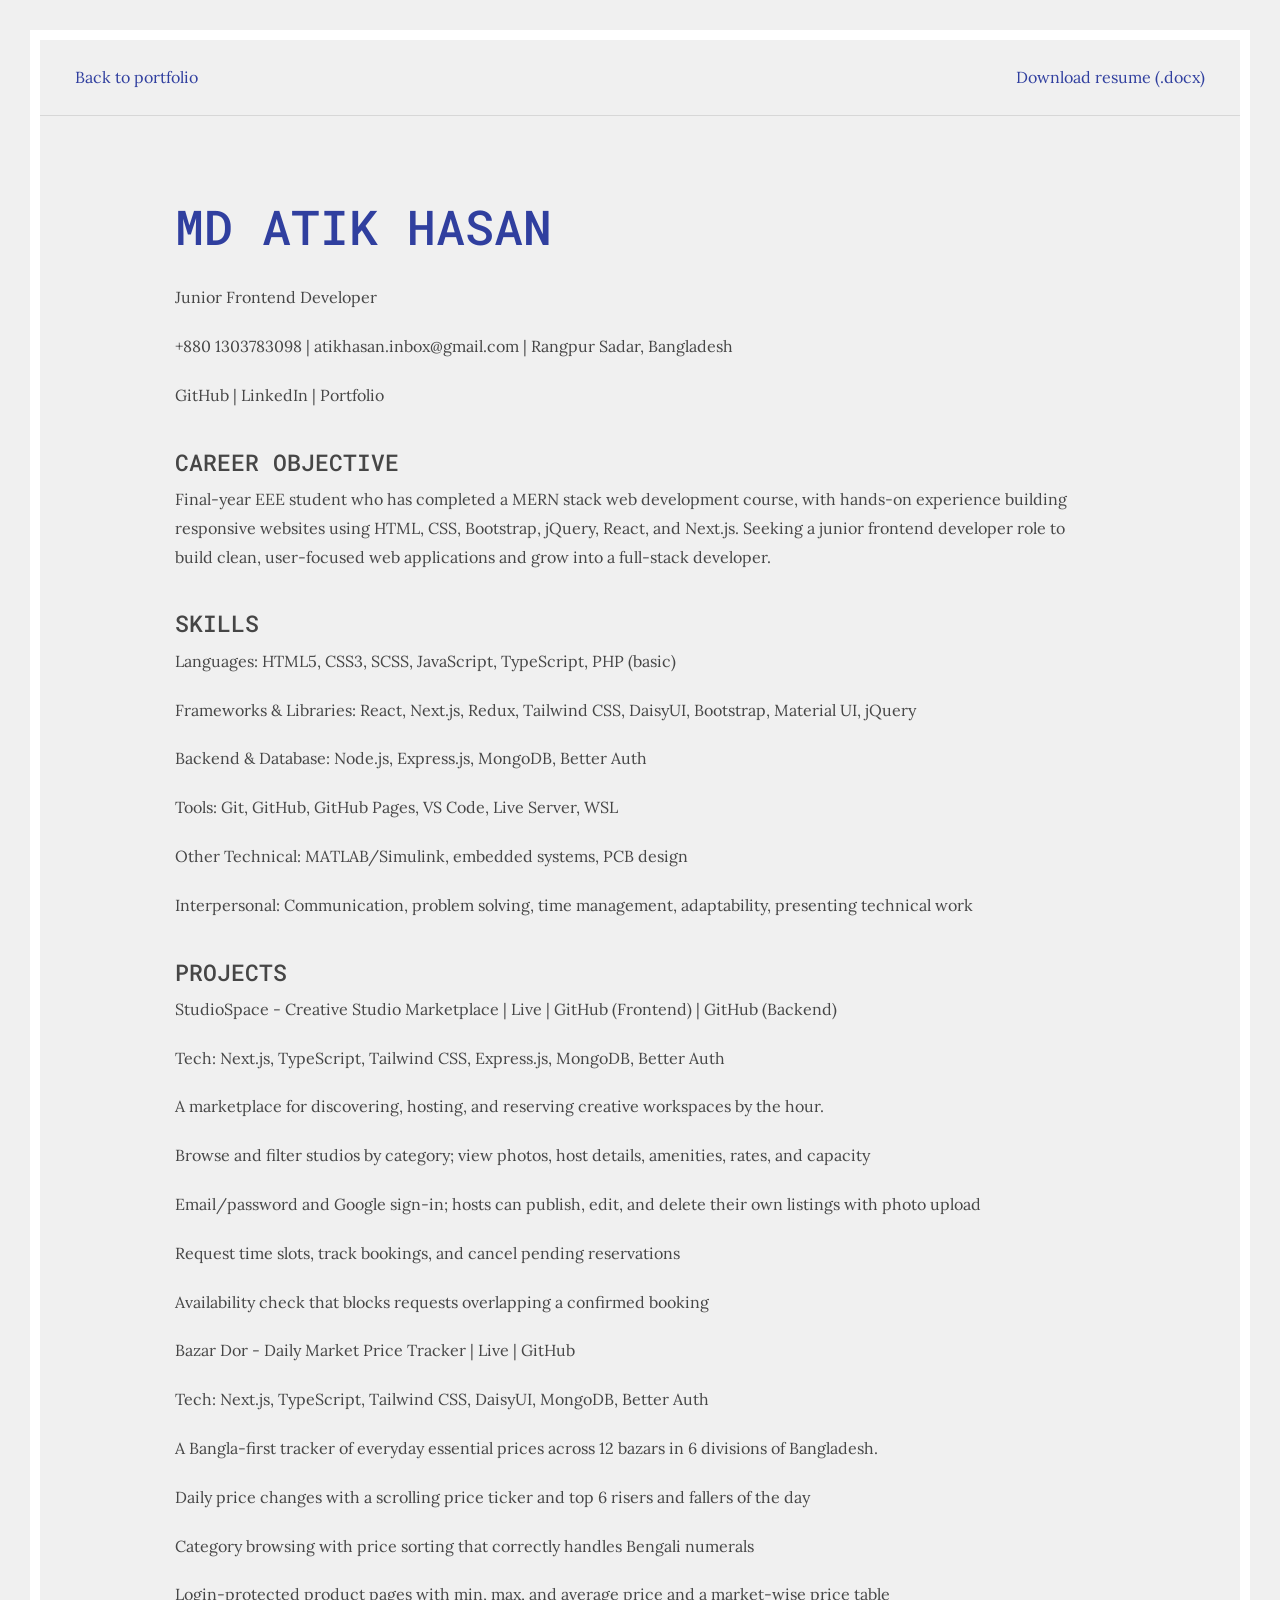
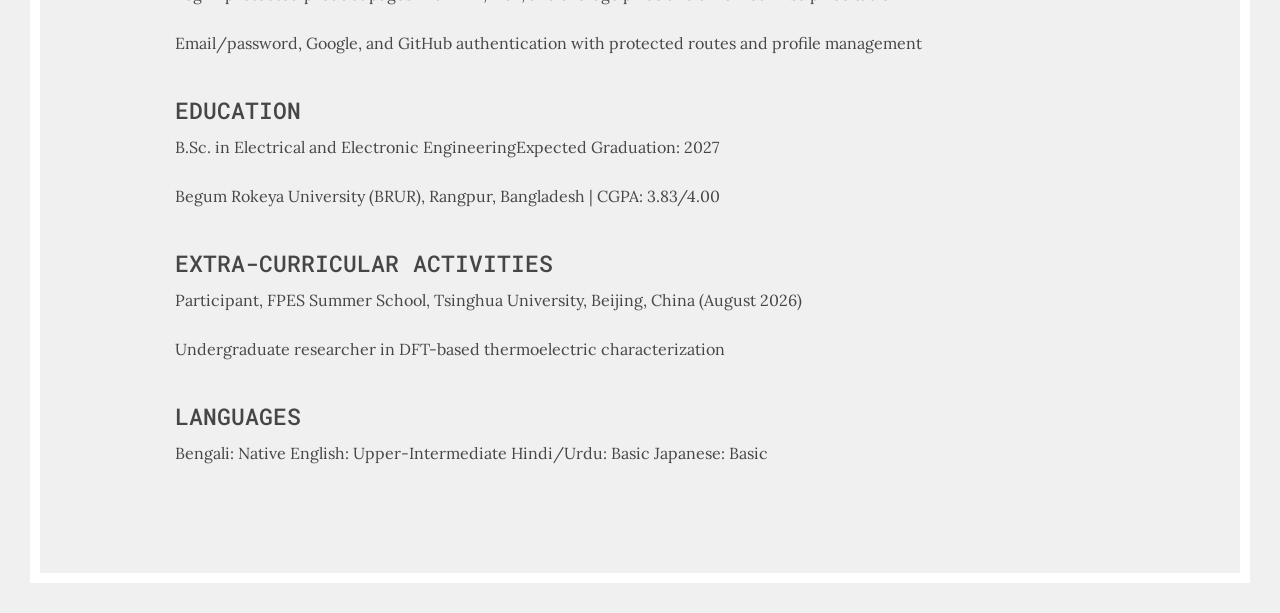
==== assets/resume.html @ 5522ee3d "Update portfolio content, scrolling navigation and portrait" ====
<!DOCTYPE html><html lang="en"><head><meta charset="utf-8"><meta name="viewport" content="width=device-width,initial-scale=1"><title>Atik Hasan | Resume</title><link rel="stylesheet" href="../bootstrap/css/bootstrap.min.css"><link rel="stylesheet" href="../css/style.css"><link rel="stylesheet" href="../css/portfolio.css"></head><body><div class="main-content"><header class="site-header"><a href="../index.html">Back to portfolio</a><a href="Atik_Hasan_Resume.docx" download>Download resume (.docx)</a></header><main class="detail-page"><h1>MD ATIK HASAN</h1>
<p>Junior Frontend Developer</p>
<p>+880 1303783098  |  atikhasan.inbox@gmail.com  |  Rangpur Sadar, Bangladesh</p>
<p>GitHub  |  LinkedIn  |  Portfolio</p>
<h2>CAREER OBJECTIVE</h2>
<p>Final-year EEE student who has completed a MERN stack web development course, with hands-on experience building responsive websites using HTML, CSS, Bootstrap, jQuery, React, and Next.js. Seeking a junior frontend developer role to build clean, user-focused web applications and grow into a full-stack developer.</p>
<h2>SKILLS</h2>
<p>Languages: HTML5, CSS3, SCSS, JavaScript, TypeScript, PHP (basic)</p>
<p>Frameworks &amp; Libraries: React, Next.js, Redux, Tailwind CSS, DaisyUI, Bootstrap, Material UI, jQuery</p>
<p>Backend &amp; Database: Node.js, Express.js, MongoDB, Better Auth</p>
<p>Tools: Git, GitHub, GitHub Pages, VS Code, Live Server, WSL</p>
<p>Other Technical: MATLAB/Simulink, embedded systems, PCB design</p>
<p>Interpersonal: Communication, problem solving, time management, adaptability, presenting technical work</p>
<h2>PROJECTS</h2>
<p>StudioSpace - Creative Studio Marketplace  |  Live  |  GitHub (Frontend)  |  GitHub (Backend)</p>
<p>Tech: Next.js, TypeScript, Tailwind CSS, Express.js, MongoDB, Better Auth</p>
<p>A marketplace for discovering, hosting, and reserving creative workspaces by the hour.</p>
<p>Browse and filter studios by category; view photos, host details, amenities, rates, and capacity</p>
<p>Email/password and Google sign-in; hosts can publish, edit, and delete their own listings with photo upload</p>
<p>Request time slots, track bookings, and cancel pending reservations</p>
<p>Availability check that blocks requests overlapping a confirmed booking</p>
<p>Bazar Dor - Daily Market Price Tracker  |  Live  |  GitHub</p>
<p>Tech: Next.js, TypeScript, Tailwind CSS, DaisyUI, MongoDB, Better Auth</p>
<p>A Bangla-first tracker of everyday essential prices across 12 bazars in 6 divisions of Bangladesh.</p>
<p>Daily price changes with a scrolling price ticker and top 6 risers and fallers of the day</p>
<p>Category browsing with price sorting that correctly handles Bengali numerals</p>
<p>Login-protected product pages with min, max, and average price and a market-wise price table</p>
<p>Email/password, Google, and GitHub authentication with protected routes and profile management</p>
<h2>EDUCATION</h2>
<p>B.Sc. in Electrical and Electronic EngineeringExpected Graduation: 2027</p>
<p>Begum Rokeya University (BRUR), Rangpur, Bangladesh  |  CGPA: 3.83/4.00</p>
<h2>EXTRA-CURRICULAR ACTIVITIES</h2>
<p>Participant, FPES Summer School, Tsinghua University, Beijing, China (August 2026)</p>
<p>Undergraduate researcher in DFT-based thermoelectric characterization </p>
<h2>LANGUAGES</h2>
<p>Bengali: Native    English: Upper-Intermediate    Hindi/Urdu: Basic    Japanese: Basic</p></main></div></body></html>
---- css/style.css ----
/*=======================================================
	
	Item	: 	N5 - Minimal Resume/CV & vCard Template
	
	Author	: 	Noman Ali Samejo
	
--------------------------------------------------------------------------------------
	List Of Contents
--------------------------------------------------------------------------------------
	
	01. General Styles
	
	02. Menu
	
	03. Section Styles
	
	04. Main Section
	
	05. About Section
	
	06. Resume Section
	
	07. Portfolio Section
	
	08. Contact Section
	
	09. Responsive CSS

=========================================================*/

/*=======================================================
	General Styles
=======================================================*/
@import url(https://fonts.googleapis.com/css?family=Roboto+Mono:400,500,700,300,100|Lora:400,400italic,700,700italic);
body, html{
	height:100%;
	width:100%;
}
body{
	position:relative;
	overflow:hidden;
	font-family: Lora, serif;
	background:#F0F0F0 !important;
}
*{
	font-family: inherit;
}
.view-project,
.portfolio-filters > li > a,
.p-table > .header > .price,
.info-list > li > strong,
.btn-custom,
.menu-items > li > a,
h1, h2, h3, h4, h5, h6{
	font-family: 'Roboto Mono', sans-serif;
}
.color{
	color:#303F9F;
}
::-webkit-scrollbar{
	background:#F0F0F0;
	height:10px;
	width:10px;
}
::-webkit-scrollbar-thumb{
	background:#D0D0D0;
	border:solid 2px #F0F0F0;
}
::-webkit-scrollbar-thumb:hover{
	background:#A0A0A0;
}
img{
	max-width:100%;
}


/*=======================================================
	Menu
=======================================================*/
body.border-dark .menu-btn > .lines > span{
	background:#303F9F;
}
.menu-btn > .lines > .l2{
	margin:6px 0;
}
.menu{
	position:absolute;
	z-index:399;
	background:rgba(0,0,0,.9);
	top:0;
	right:0;
	height:100%;
	width:0;
	-webkit-transition:width .6s cubic-bezier(.785,.135,.15,.86);
	-moz-transition:width .6s cubic-bezier(.785,.135,.15,.86);
	transition:width .6s cubic-bezier(.785,.135,.15,.86);
	overflow:hidden;
}
.menu:hover,
.menu-btn:hover + .menu{
	width:300px;
}
.menu > .inner{
	height:100%;
	width:300px;
	position:absolute;
	right:0;
	top:0;
}
.menu-items{
	margin:0;
	padding:0;
	list-style:none;
	position:absolute;
	width:100%;
	top:50%;
	left:0;
	-webkit-transform:translateY(-50%);
	-moz-transform:translateY(-50%);
	-ms-transform:translateY(-50%);
	-o-transform:translateY(-50%);
	transform:translateY(-50%);
	text-align:center;
}
.menu-items > li > a{
	color:#FFF;
	color:rgba(255,255,255,.6);
	font-size:18px;
	font-weight:700;
	text-decoration:none;
	text-transform:uppercase;
	letter-spacing:4px;
	padding:10px 0;
	margin:2px 0;
	display:block;
	-webkit-transition:color .3s cubic-bezier(.785,.135,.15,.86);
	-moz-transition:color .3s cubic-bezier(.785,.135,.15,.86);
	transition:color .3s cubic-bezier(.785,.135,.15,.86);
}
.menu-items > li > a:hover{
	color:#FFF;
}
.main-content > .page-border{
	position:absolute;
	border:solid 1px #FFF;
	border-color:rgba(255,255,255,.4);
	z-index:999;
	-webkit-transition:border-color 2.5s cubic-bezier(.785,.135,.15,.86);
	-moz-transition:border-color 2.5s cubic-bezier(.785,.135,.15,.86);
	transition:border-color 2.5s cubic-bezier(.785,.135,.15,.86);
}
body.border-dark .main-content > .page-border{
	border-color:#303F9F;
}
.main-content > .border-top,
.main-content > .border-bottom{
	height:7px;
	left:20px;
	right:20px;
}
.main-content > .border-top{
	top:14px;
}
.main-content > .border-bottom{
	bottom:14px;
}
.main-content > .border-left,
.main-content > .border-right{
	width:7px;
	top:20px;
	bottom:20px;
}
.main-content > .border-right{
	right:14px;
}
.main-content > .border-left{
	left:14px;
}


/*=======================================================
	Section Styles
=======================================================*/
.main-content{
	position:fixed;
	top:40px;
	left:40px;
	right:40px;
	bottom:40px;
	z-index:99;
	overflow:hidden;
	box-shadow: 0 0 0 10px #FFF;
}
.section{
	position:absolute;
	top:0;
	left:0;
	right:0;
	bottom:0;
	overflow:auto;
	z-index:-1;
	visibility:hidden;
	padding-top:110px;
	background:#F0F0F0;
}
.section.active{
	visibility:visible;
	z-index:99;
}
.section-header{
	position:relative;
}
.section-header > h2{
	font-size:28px;
	font-weight:200;
	margin:0;
	text-transform:uppercase;
	letter-spacing:4px;
}
.section-block{
	padding:110px;
	padding-top:0;
}
body.section-switching .main-content:before,
body.section-switching .main-content:after{
	z-index:299;
}
body.border-dark .main-content:before,
body.border-dark .main-content:after{
	border-color:#303F9F;
}
.sections{
	height:100%;
	width:100%;
}


/*=======================================================
	Main Section
=======================================================*/
.section-main{
	background-size:cover;
	background-image:url(../img/768656.jpg);
}
.section-main:before{
	content: ' ';
	position:absolute;
	top:0;
	left:0;
	height:100%;
	width:100%;
	
	opacity:.8;
	z-index:-1;
}
.intro-text{
	padding:20px;
	text-align:center;
}
.intro-text > h1{
	margin:0;
	color:#FFF;
	text-transform:uppercase;
	font-weight:900;
	letter-spacing:8px;
	font-size:78px;
}
.intro-text > p{
	font-size:18px;
	color:#FFF;
	color:rgba(255,255,255,.8);
	margin-top:15px;
	margin-bottom:0;
	font-weight:300;
	font-style:italic;
	letter-spacing:2px;
}
.intro-text > .intro-btns{
	margin-top:45px;
}
.intro-text > .intro-btns > .btn-custom{
	margin:0 15px;
}
a.btn-custom{
	color:#FFF;
	text-decoration:none;
}
.btn-custom{
	color:#FFF;
	letter-spacing:4px;
	text-transform:uppercase;
	text-decoration:none;
	text-align:center;
	font-size:11px;
	font-weight:400;
	display:inline-block;
	*display:inline;
	*zoom:1;
	line-height:1em;
	padding:17px 32px;
	position:relative;
	z-index:5;
	background:transparent;
	border:none;
}
.btn-custom:after{
	content: ' ';
	position:absolute;
	top:0;
	left:-10px;
	right:-10px;
	bottom:0;
	-webkit-transform:rotate(-4deg);
	-moz-transform:rotate(-4deg);
	-ms-transform:rotate(-4deg);
	-o-transform:rotate(-4deg);
	transform:rotate(-4deg);
	z-index:-1;
	opacity:0;
	visibility:hidden;
	background:rgba(0,0,0,.3);
	-webkit-transition:all .3s cubic-bezier(.785,.135,.15,.86);
	-moz-transition:all .3s cubic-bezier(.785,.135,.15,.86);
	transition:all .3s cubic-bezier(.785,.135,.15,.86);
}
.btn-custom:before{
	content: ' ';
	position:absolute;
	top:0;
	left:0;
	right:0;
	bottom:0;
	z-index:2;
	border:solid 1px #FFF;
	border-color:rgba(255,255,255,.8);
}
.btn-custom:hover:after{
	opacity:1;
	visibility:visible;
}
.btn-custom.btn-color:after{
	background:#303F9F;
}
.btn-custom.btn-color:hover:after{
	opacity:.4;
}
.btn-custom.btn-color{
	color:#202020;
}
.btn-custom.btn-color > span:before,
.btn-custom.btn-color > span:after{
	background:rgba(0,0,0,.2);
}
.btn-custom.btn-color:before{
	border-color:rgba(0,0,0,.2);
}
body.section-switching .animation-block{
	position:absolute;
	left:0;
	height:0%;
	width:100%;
	background:#E0E0E0;
	z-index:199;
}
body.section-switching.down .animation-block{
	-webkit-animation: anim-down 2.5s cubic-bezier(.785,.135,.15,.86);
	-moz-animation: anim-down 2.5s cubic-bezier(.785,.135,.15,.86);
	animation: anim-down 2.5s cubic-bezier(.785,.135,.15,.86);
}
body.section-switching.up .animation-block{
	-webkit-animation: anim-up 2.5s cubic-bezier(.785,.135,.15,.86);
	-moz-animation: anim-up 2.5s cubic-bezier(.785,.135,.15,.86);
	animation: anim-up 2.5s cubic-bezier(.785,.135,.15,.86);
}
@-webkit-keyframes anim-down{
	0%{
		bottom:0;
		height:0;
	}
	45%{
		bottom:0;
		height:100%;
	}
	55%{
		bottom:0;
		height:100%;
	}
	100%{
		height:0%;
		top:0;
	}
}
@-moz-keyframes anim-down{
	0%{
		bottom:0;
		height:0;
	}
	45%{
		bottom:0;
		height:100%;
	}
	55%{
		bottom:0;
		height:100%;
	}
	100%{
		height:0%;
		top:0;
	}
}
@keyframes anim-down{
	0%{
		bottom:0;
		height:0;
	}
	45%{
		bottom:0;
		height:100%;
	}
	55%{
		bottom:0;
		height:100%;
	}
	100%{
		height:0%;
		top:0;
	}
}
@-webkit-keyframes anim-up{
	0%{
		top:0;
		height:0;
	}
	45%{
		top:0;
		height:100%;
	}
	55%{
		top:0;
		height:100%;
	}
	55.1%{
		bottom:0;
		top:auto;
		height:100%;
	}
	100%{
		height:0%;
		bottom:0;
		top:auto;
	}
}
@-moz-keyframes anim-up{
	0%{
		top:0;
		height:0;
	}
	45%{
		top:0;
		height:100%;
	}
	55%{
		top:0;
		height:100%;
	}
	55.1%{
		bottom:0;
		top:auto;
		height:100%;
	}
	100%{
		height:0%;
		bottom:0;
		top:auto;
	}
}
@keyframes anim-up{
	0%{
		top:0;
		height:0;
	}
	45%{
		top:0;
		height:100%;
	}
	55%{
		top:0;
		height:100%;
	}
	55.1%{
		bottom:0;
		top:auto;
		height:100%;
	}
	100%{
		height:0%;
		bottom:0;
		top:auto;
	}
}
.section-main{
	padding:0;
}
.section-main, .section-main > .container-fluid{
	height:100%;
	width:100%;
}
.v-align{
	display:table;
	height:100%;
	width:100%;
}
.v-align > .inner{
	height:100%;
	width:100%;
	display:table-cell;
	vertical-align:middle;
}



/*=======================================================
	About Section
=======================================================*/
.about-section{
	background:#F0F0F0;
}
.about-block .section-header{
	margin-bottom:80px;
}
.about-text > p{
	font-size:14px;
	color:rgba(0,0,0,.4);
	line-height:1.8em;
}
.about-text{
	margin-bottom:25px;
}
.about-btns > .btn-custom{
	margin-right:25px;
}
.info-list{
	padding:0;
	margin:0;
	list-style:none;
}
.info-list > li{
	padding:14px 0;
	border-bottom:solid 1px rgba(0,0,0,.1);
}
.info-list > li:last-of-type{
	border:none;
}
.info-list > li > strong{
	letter-spacing:4px;
	color:#202020;
	text-transform:uppercase;
}
.info-list > li > span{
	color:rgba(0,0,0,.4);
}
.services-block .section-header{
	margin-bottom:80px;
}
.service{
	padding:35px;
	position:relative;
}
.service:after{
	content: ' ';
	position:absolute;
	top:0;
	bottom:0;
	left:-10px;
	right:-10px;
	-webkit-transform:rotate(-4deg);
	-moz-transform:rotate(-4deg);
	-ms-transform:rotate(-4deg);
	-o-transform:rotate(-4deg);
	transform:rotate(-4deg);
	background:#303F9F;
	opacity:0;
	visibility:hidden;
	z-index:-1;
	-webkit-transition:all .3s cubic-bezier(.785,.135,.15,.86);
	-moz-transition:all .3s cubic-bezier(.785,.135,.15,.86);
	transition:all .3s cubic-bezier(.785,.135,.15,.86);
}
.service:hover:after{
	visibility:visible;
	opacity:.4;
}
.service:before{
	content: ' ';
	position:absolute;
	top:0;
	left:0;
	right:0;
	bottom:0;
	border:solid 1px rgba(0,0,0,.1);
	z-index:2;
}
.service > .icon{
	font-size:0;
	position:relative;
	z-index:5;
}
.service > .icon > i:before{
	font-size:54px;
	line-height:54px;
	vertical-align:middle;
	color:#303F9F;
}
.service > .content{
	position:relative;
	z-index:5;
}
.service > .content > h4{
	color:#202020;
	letter-spacing:2px;
	text-transform:uppercase;
	margin:25px 0;
}
.service > .content > p{
	line-height:1.6em;
	color:rgba(0,0,0,.4);
	margin:0;
}
.skills-block .section-header{
	margin-bottom:80px;
}
.skill{
	position:relative;
	margin-bottom:40px;
}
.skill:last-of-type{
	margin-bottom:0;
}
.skill > h4{
	margin-top:0;
	margin-bottom:5px;
	font-weight:500;
	letter-spacing:2px;
	text-transform:uppercase;
	font-size:14px;
}
.skill > .bar{
	background:#E0E0E0;
}
.skill > .bar > .percent{
	background:#303F9F;
	width:10%;
	height:6px;
}
.menu-btn{
	font-size:0;
	display:block;
	position:absolute;
	top:20px;
	right:20px;
	padding:25px;
	z-index:499;
}
.menu-btn > .lines{
	display:block;
	width:36px;
}
.menu-btn > .lines > span{
	display:block;
	width:100%;
	height:3px;
	background:#FFF;
	-webkit-transition:background 2.5s cubic-bezier(.785,.135,.15,.86);
	-moz-transition:background 2.5s cubic-bezier(.785,.135,.15,.86);
	transition:background 2.5s cubic-bezier(.785,.135,.15,.86);
}

.pricing-block .section-header{
	margin-bottom:80px;
}
.p-table{
	padding:40px;
	text-align:center;
	position:relative;
}
.p-table:before{
	content: ' ';
	position:absolute;
	top:0;
	left:0;
	right:0;
	bottom:0;
	z-index:2;
	border:solid 1px rgba(0,0,0,.1);
}
.p-table:after{
	content: ' ';
	position:absolute;
	left:0;
	right:0;
	top:-10px;
	bottom:-10px;
	background:#303F9F;
	-webkit-transform:rotate(-4deg);
	-moz-transform:rotate(-4deg);
	-ms-transform:rotate(-4deg);
	-o-transform:rotate(-4deg);
	transform:rotate(-4deg);
	opacity:0;
	visibility:hidden;
	-webkit-transition:all .3s cubic-bezier(.785,.135,.15,.86);
	-moz-transition:all .3s cubic-bezier(.785,.135,.15,.86);
	transition:all .3s cubic-bezier(.785,.135,.15,.86);
}
.p-table:hover:after{
	opacity:.4;
	visibility:visible;
}
.p-table > *{
	position:relative;
	z-index:5;
}
.p-table > .items{
	list-style:none;
	margin:0;
	padding:0;
	margin-bottom:35px;
}
.p-table > .items > li{
	padding:10px 0;
	color:rgba(0,0,0,.4);
}
.p-table > .header{
	margin-bottom:35px;
}
.p-table > .header > h4{
	margin:0;
	font-size:32px;
	text-transform:uppercase;
	letter-spacing:2px;
	margin-bottom:45px;
}
.p-table > .header > .price{
	font-size:0;
}
.p-table > .header > .price > *{
	display:inline-block;
	*display:inline;
	*zoom:1;
	position:relative;
}
.p-table > .header > .price > .currency{
	font-size:16px;
	vertical-align:top;
	top:2em;
}
.p-table > .header > .price > .amount{
	font-size:94px;
	font-weight:900;
}
.p-table > .header > .price > .period{
	font-size:14px;
	text-transform:uppercase;
	letter-spacing:2px;
	color:rgba(0,0,0,.4);
}



/*=======================================================
	Resume Section
=======================================================*/
.timeline-block .section-header{
	margin-bottom:80px;
}
.timeline{
	margin:0;
	padding:0;
	list-style:none;
	position:relative;
	padding:40px 0;
}
.timeline:before{
	content: ' ';
	position:absolute;
	top:0;
	left:0;
	height:100%;
	width:1px;
	background:#D0D0D0;
}
.timeline > li{
	padding-left:40px;
	margin-bottom:40px;
}
.timeline > li:last-of-type{
	margin-bottom:0;
}
.timeline > li > .timeline-content{
	padding:25px;
	border:solid 1px #B6B6B6;
	position:relative;
}
.timeline > li > .timeline-content:before{
	content: ' ';
	position:absolute;
	top:15px;
	left:-40px;
	width:40px;
	height:1px;
	background:#B6B6B6;
}
.timeline > li > .timeline-content:after{
	content: ' ';
	position:absolute;
	height:16px;
	width:16px;
	border-radius:50%;
	background:#F0F0F0;
	border:solid 1px #B6B6B6;
	top:7px;
	left:-48px;
}
.timeline > li > .timeline-content > h4{
	margin:0;
	margin-bottom:5px;
}
.timeline > li > .timeline-content > em{
	margin-bottom:10px;
	display:block;
	color:rgba(0,0,0,.6);
}
.timeline > li > .timeline-content > em > span{
	margin-right:10px;
}
.timeline > li > .timeline-content > p{
	margin:0;
	line-height:1.6em;
	color:rgba(0,0,0,.4);
}
.testimonials-block .section-header{
	margin-bottom:80px;
}
.testimonial{
	position:relative;
}
.testimonial > .icon{
	font-size:64px;
	color:#303F9F;
	opacity:.6;
}
.testimonial > p{
	font-size:18px;
	line-height:1.8em;
	color:rgba(0,0,0,.6);
	font-style:italic;
	margin-top:10px;
}
.testimonial > .author{
	margin-top:25px;
}
.testimonial > .author > h4{
	margin:0;
	text-transform:uppercase;
	letter-spacing:2px;
	margin-bottom:5px;
}
.testimonial > .author > span{
	font-style:italic;
	color:rgba(0,0,0,.6);
}
.testimonials-slider .owl-controls{
	font-size:0;
	margin-top:60px;
}
.testimonials-slider .owl-controls .owl-dot{
	display:inline-block;
	*display:inline;
	*zoom:1;
	padding:15px 0;
	margin:-15px 0;
	margin-right:3px;
}
.testimonials-slider .owl-controls .owl-dot > span{
	display:block;
	height:6px;
	width:36px;
	margin-right:7px;
	background:#303F9F;
	opacity:.4;
}
.testimonials-slider .owl-controls .owl-dot.active > span{
	opacity:1;
}




/*=======================================================
	Portfolio Section
=======================================================*/
.portfolio-block .section-header{
	margin-bottom:80px;
}
.portfolio-filters,
.portfolio-items{
	position:relative;
	list-style:none;
	font-size:0;
	margin:0;
	padding:0;
}
.portfolio-filters{
	margin-bottom:25px;
}
.portfolio-filters > li{
	display:inline-block;
	*display:inline;
	*zoom:1;
	margin-right:25px;
}
.portfolio-filters > li > a{
	display:block;
	font-size:16px;
	font-weight:500;
	color:rgba(0,0,0,.4);
	text-decoration:none;
	text-transform:uppercase;
	letter-spacing:4px;
	padding:15px 0;
	margin:-15px 0;
}
.portfolio-filters > li > a.active,
.portfolio-filters > li > a:hover{
	color:#202020;
}
.portfolio-items{
	margin:-5px;
	overflow:visible !important;
}
.portfolio-items > li{
	width:33.3333%;
}
.portfolio-items > li > .inner{
	margin:5px;
	position:relative;
}
.portfolio-items > li{
	z-index:2;
}
.portfolio-items > li:hover{
	z-index:9;
}
.portfolio-items > li > .inner > .overlay:before{
	content: ' ';
	position:absolute;
	top:0;
	bottom:0;
	right:-10px;
	left:-10px;
	background:#303F9F;
	opacity:.9;
	-webkit-transform:rotate(0deg) scale(0);
	-moz-transform:rotate(0deg) scale(0);
	-ms-transform:rotate(0deg) scale(0);
	-o-transform:rotate(0deg) scale(0);
	transform:rotate(0deg) scale(0);
	-webkit-transition:all .3s cubic-bezier(.785,.135,.15,.86);
	-moz-transition:all .3s cubic-bezier(.785,.135,.15,.86);
	transition:all .3s cubic-bezier(.785,.135,.15,.86);
}
.portfolio-items > li > .inner:hover > .overlay:before{
	-webkit-transform:rotate(-10deg) scale(1);
	-moz-transform:rotate(-10deg) scale(1);
	-ms-transform:rotate(-10deg) scale(1);
	-o-transform:rotate(-10deg) scale(1);
	transform:rotate(-10deg) scale(1);
}
.portfolio-items > li > .inner:hover > .overlay{
	opacity:1;
}
.portfolio-items > li > .inner > .overlay{
	position:absolute;
	top:0;
	left:0;
	right:0;
	bottom:0;
	z-index:10;
	text-align:center;
	opacity:0;
	-webkit-transition:all .3s cubic-bezier(.785,.135,.15,.86);
	-moz-transition:all .3s cubic-bezier(.785,.135,.15,.86);
	transition:all .3s cubic-bezier(.785,.135,.15,.86);
}
.portfolio-items > li > .inner > .overlay > .view-project{
	font-size:18px;
	line-height:18px;
	vertical-align:middle;
	position:absolute;
	top:50%;
	margin-top:-29px;
	color:#FFF;
	color:rgba(255,255,255,.6);
	text-decoration:none;
	left:0;
	right:0;
	padding:20px 0;
	text-transform:uppercase;
	letter-spacing:2px;
	-webkit-transition:all .3s cubic-bezier(.785,.135,.15,.86);
	-moz-transition:all .3s cubic-bezier(.785,.135,.15,.86);
	transition:all .3s cubic-bezier(.785,.135,.15,.86);
}
.portfolio-items > li > .inner > .overlay > .view-project:hover{
	color:#FFF;
}
/*== Project Popup ==*/
.mfp-bg{
	background:#303F9F;
}
.my-mfp-zoom-in .zoom-anim-dialog {
	opacity: 0;
	-webkit-transition: all 0.2s ease-in-out; 
	-moz-transition: all 0.2s ease-in-out; 
	-o-transition: all 0.2s ease-in-out; 
	transition: all 0.2s ease-in-out; 
	-webkit-transform: scale(0.8); 
	-moz-transform: scale(0.8); 
	-ms-transform: scale(0.8); 
	-o-transform: scale(0.8); 
	transform: scale(0.8); 
}
.my-mfp-zoom-in.mfp-ready .zoom-anim-dialog {
	opacity: 1;
	-webkit-transform: scale(1); 
	-moz-transform: scale(1); 
	-ms-transform: scale(1); 
	-o-transform: scale(1); 
	transform: scale(1); 
}
.my-mfp-zoom-in.mfp-removing .zoom-anim-dialog {
	-webkit-transform: scale(0.8); 
	-moz-transform: scale(0.8); 
	-ms-transform: scale(0.8); 
	-o-transform: scale(0.8); 
	transform: scale(0.8); 
	opacity: 0;
}
.my-mfp-zoom-in.mfp-bg {
	opacity: 0;
	-webkit-transition: opacity 0.3s ease-out; 
	-moz-transition: opacity 0.3s ease-out; 
	-o-transition: opacity 0.3s ease-out; 
	transition: opacity 0.3s ease-out;
}
.my-mfp-zoom-in.mfp-ready.mfp-bg {
	opacity: .96;
}
.my-mfp-zoom-in.mfp-removing.mfp-bg {
	opacity: 0;
}
.my-mfp-slide-bottom .zoom-anim-dialog {
	opacity: 0;
	-webkit-transition: all 0.2s ease-out;
	-moz-transition: all 0.2s ease-out;
	-o-transition: all 0.2s ease-out;
	transition: all 0.2s ease-out;
	-webkit-transform: translateY(-20px) perspective( 600px ) rotateX( 10deg );
	-moz-transform: translateY(-20px) perspective( 600px ) rotateX( 10deg );
	-ms-transform: translateY(-20px) perspective( 600px ) rotateX( 10deg );
	-o-transform: translateY(-20px) perspective( 600px ) rotateX( 10deg );
	transform: translateY(-20px) perspective( 600px ) rotateX( 10deg );
}
.my-mfp-slide-bottom.mfp-ready .zoom-anim-dialog {
	opacity: 1;
	-webkit-transform: translateY(0) perspective( 600px ) rotateX( 0 ); 
	-moz-transform: translateY(0) perspective( 600px ) rotateX( 0 ); 
	-ms-transform: translateY(0) perspective( 600px ) rotateX( 0 ); 
	-o-transform: translateY(0) perspective( 600px ) rotateX( 0 ); 
	transform: translateY(0) perspective( 600px ) rotateX( 0 ); 
}
.my-mfp-slide-bottom.mfp-removing .zoom-anim-dialog {
	opacity: 0;
	-webkit-transform: translateY(-10px) perspective( 600px ) rotateX( 10deg ); 
	-moz-transform: translateY(-10px) perspective( 600px ) rotateX( 10deg ); 
	-ms-transform: translateY(-10px) perspective( 600px ) rotateX( 10deg ); 
	-o-transform: translateY(-10px) perspective( 600px ) rotateX( 10deg ); 
	transform: translateY(-10px) perspective( 600px ) rotateX( 10deg ); 
}
.my-mfp-slide-bottom.mfp-bg {
	opacity: 0;
	-webkit-transition: opacity 0.3s ease-out; 
	-moz-transition: opacity 0.3s ease-out; 
	-o-transition: opacity 0.3s ease-out; 
	transition: opacity 0.3s ease-out;
}
.my-mfp-slide-bottom.mfp-ready.mfp-bg {
	opacity: 0.8;
}
.my-mfp-slide-bottom.mfp-removing.mfp-bg {
	opacity: 0;
}
.mfp-container{
	padding:28px !important;
	overflow:auto;
}
.popup-box{
	background:#FFF;
	max-width:450px;
	margin:0 auto;
	position:relative;
	-webkit-box-shadow: 0 0 0 4px #FFF;
	-moz-box-shadow: 0 0 0 4px #FFF;
	box-shadow: 0 0 0 4px #FFF;
}
.popup-box > .mfp-close{
	top:2px;
	right:2px;
	background:#FFF;
	height:48px;
	width:48px;
	opacity:1;
	font-size:26px;
}
.popup-box > .mfp-close:hover{
	background:#FAFAFA;
}
.popup-box > .content{
	padding:20px;
}
.popup-box > .content > h4{
	text-transform:uppercase;
	letter-spacing:2px;
	font-weight:bold;
	font-size:20px;
}
.popup-box > .content > p{
	font-size:14px;
	color:rgba(0,0,0,.45);
	font-weight:500;
}


/*=======================================================
	Contact Section
=======================================================*/
.contact-block .section-header{
	margin-bottom:80px;
}
.contact-form > .form-group:last-of-type{
	margin:0;
}
.alert{
	border-radius:0;
	padding:17px;
	border:solid 1px;
	color:#FFF;
	background:transparent;
}
.alert.alert-success{
	border-color:#66bb6a; 
	color:#66bb6a; 
}
.alert.alert-danger{
	border-color:#ef5350;
	color:#ef5350;
}
.form-group{
	margin-bottom:20px;
}
.form-control{
	padding:14px;
	height:auto;
	border-radius:0;
	-webkit-box-shadow:none !important;
	-moz-box-shadow:none !important;
	box-shadow:none !important;
	border:solid 1px rgba(0,0,0,.1);
	background:transparent;
	-webkit-transition:none;
	-moz-transition:none;
	transition:none;
}
.form-control:focus{
	border-color:#303F9F;
}
.contact-form .btn-custom{
	padding:19px 35px;
}
.contact-info{
	margin-bottom:25px;
}
.contact-info:before,
.contact-info:after{
	content: ' ';
	display:table;
}
.contact-info:after{
	clear:both;
}
.contact-info > i{
	width:60px;
	display:block;
	float:left;
	font-size:52px;
	color:#303F9F;
}
.contact-info > p{
	float:left;
	font-size:16px;
	line-height:1.6em;
	font-style:italic;
	color:rgba(0,0,0,.4);
	margin:0;
	margin-top:5px;
}
@media(min-width:992px){
	.contact-info-icons{
		padding-left:30px;
	}
}



/*=======================================================
	Preloader
=======================================================*/
#preloader{
	position:fixed;
	top:0;
	left:0;
	height:100%;
	width:100%;
	z-index:999;
	-webkit-transition: all .3s 1s ease;
	-moz-transition: all .3s 1s ease;
	transition: all .3s 1s ease;
}
#preloader > .left,
#preloader > .right{
	position:absolute;
	top:0;
	width:50%;
	height:100%;
	background:#FFF;
	overflow:hidden;
	z-index:99;
	-webkit-transition:all .7s .3s ease;
	-moz-transition:all .7s .3s ease;
	transition:all .7s .3s ease;
}
#preloader > .left{
	left:0;
}
#preloader > .right{
	right:0;
}
body.loaded #preloader{
	visibility:hidden;
}
body.loaded #preloader > .left{
	left:-50%;
}
body.loaded #preloader > .right{
	right:-50%;
}
body.loaded #preloader > .left,
body.loaded #preloader > .right,
body.loaded #preloader .loader{
	opacity:0;
	visibility:hidden;
}
.loader{
	height:140px;
	width:140px;
	border:solid 4px #FFF;
	border-top-color:#303F9F;
	border-right-color:#303F9F;
	border-radius:50%;
	position:absolute;
	top:50%;
	right:0;
	left:0;
	margin:auto;
	margin-top:-70px;
	transition:all .3s ease;
	z-index:199;
	-webkit-animation:loader 2s infinite linear;
	-moz-animation:loader 2s infinite linear;
	animation:loader 2s infinite linear;
}
.loader:before,
.loader:after{
	content: ' ';
	position:absolute;
	border:inherit;
	border-radius:50%;
}
.loader:before{
	left:15px;
	top:15px;
	bottom:15px;
	right:15px;
	opacity:.5;
	-webkit-animation: loader 3s infinite linear;
	-moz-animation: loader 3s infinite linear;
	animation: loader 3s infinite linear;
}
.loader:after{
	left:30px;
	right:30px;
	top:30px;
	bottom:30px;
	opacity:.25;
	-webkit-animation: loader 1.5s infinite linear;
	-moz-animation: loader 1.5s infinite linear;
	animation: loader 1.5s infinite linear;
}
@-webkit-keyframes loader{
	0%{
		transform:rotate(0deg);
	}
	100%{
		transform:rotate(360deg);
	}
}
@-moz-keyframes loader{
	0%{
		transform:rotate(0deg);
	}
	100%{
		transform:rotate(360deg);
	}
}
@keyframes loader{
	0%{
		transform:rotate(0deg);
	}
	100%{
		transform:rotate(360deg);
	}
}



/*=======================================================
	Responsive CSS
=======================================================*/
@media(max-width:992px){
	.info-list{
		margin-bottom:25px;
	}
	.p-table,
	.service{
		margin-bottom:25px;
	}
	.skills-block .skill{
		margin-bottom:40px;
	}
	div:last-of-type > .p-table,
	div:last-of-type > .skill:last-of-type,
	div:last-of-type > .servic{
		margin-bottom:0;
	}
	.portfolio-items > li{
		width:50%;
	}
	.section{
		padding-top:90px;
	}
	.section-block{
		padding:90px;
		padding-top:0;
	}
	.contact-info-icons{
		margin-top:60px;
	}
}
@media(max-width:768px){
	.portfolio-items > li{
		width:100%;
	}
	.main-content{
		top:0;
		left:0;
		right:0;
		bottom:0;
	}
	.about-btns > .btn-custom{
		margin-bottom:10px;
	}
	.intro-text > .intro-btns > .btn-custom{
		margin-bottom:10px;
	}
	.intro-text > h1{
		font-size:62px;
	}
}
@media(max-width:550px){
	.section{
		padding-top:70px;
	}
	.section-block{
		padding:70px;
		padding-top:0;
	}
}
@media(max-width:400px){
	.section{
		padding-top:40px;
	}
	.section-block{
		padding:40px;
		padding-top:0;
	}
}
---- css/portfolio.css ----
/* Native document scrolling with the original N5 fonts, indigo and inset frame. */
html{height:auto;scroll-behavior:smooth;scroll-padding-top:100px}body{height:auto;overflow:visible;font-size:16px;line-height:1.8;color:#464646}
.main-content{position:relative;inset:auto;margin:40px;overflow:visible}.sections{height:auto}.section{position:relative;inset:auto;visibility:visible;z-index:auto;overflow:visible;min-height:calc(100svh - 80px);padding-top:95px}.section-block{max-width:1440px;margin:auto;padding:0 75px 95px}.section+.section{border-top:1px solid #ddd}.section-header{margin-bottom:38px}.section-header>h2{line-height:1.55;overflow-wrap:anywhere}h3{font-size:19px;line-height:1.6}p{margin-bottom:20px}a{color:#303f9f;text-underline-offset:5px}a:hover{color:#1e2870}:focus-visible{outline:3px solid #6074e0;outline-offset:5px}
.skip-link{position:fixed;top:-100px;left:20px;z-index:999;background:white;padding:12px}.skip-link:focus{top:5px}.site-header{position:sticky;top:0;z-index:200;min-height:76px;display:flex;align-items:center;justify-content:space-between;gap:24px;padding:14px 35px;background:#f0f0f0fa;border-bottom:1px solid #d7d7d7}.brand{font:700 24px 'Roboto Mono',monospace;letter-spacing:3px;color:#222;text-decoration:none}#site-nav{display:flex;align-items:center;gap:24px}#site-nav a{font:500 14px 'Roboto Mono',monospace;color:#505050;padding:10px 0;border-bottom:2px solid transparent;text-decoration:none}#site-nav a[aria-current]{color:#303f9f;border-color:#303f9f}.nav-toggle{display:none;background:none;border:1px solid #303f9f;color:#303f9f;padding:6px 14px;font-family:'Roboto Mono',monospace}
.section-main{padding:70px 60px;min-height:calc(100svh - 156px);display:flex;flex-direction:column;justify-content:center;isolation:isolate;background-position:center}.section-main:before{background:#10182c;opacity:.7;z-index:-1}.hero-layout{display:grid;grid-template-columns:1fr 260px;align-items:center;gap:50px;max-width:1250px;margin:auto}.intro-text{text-align:left;padding:0}.intro-text>h1{font-size:clamp(36px,4.7vw,72px);letter-spacing:3px;line-height:1.25}.intro-text>.eyebrow{font:500 16px 'Roboto Mono',monospace;text-transform:uppercase;letter-spacing:3px;margin:0 0 20px;color:#fff}.intro-text>p{max-width:650px;line-height:1.8;letter-spacing:.5px}.intro-text>.hero-note{font-size:15px}.intro-text>.intro-btns{display:flex;gap:16px;flex-wrap:wrap;margin-top:30px}.intro-text>.intro-btns>.btn-custom{margin:0}.btn-custom{font-size:14px;letter-spacing:1px;line-height:1.5;padding:15px 22px}.portrait{width:260px;height:320px;object-fit:cover;border:1px solid #ffffff80;padding:8px;background:#ffffff0a}.social-links{display:flex;gap:24px;flex-wrap:wrap;margin-top:30px;font:14px 'Roboto Mono',monospace}.intro-text .social-links a,.scroll-cue{color:white}.scroll-cue{text-align:center;margin-top:60px;font:14px 'Roboto Mono',monospace;letter-spacing:2px}
.about-layout{display:grid;grid-template-columns:280px 1fr;gap:45px}.info-list>li{padding:12px 0;font-size:16px}.info-list>li>strong{font-size:14px;letter-spacing:0}.about-text>p{font-size:17px;color:#505050;line-height:1.9}.section-lead{max-width:760px;margin:-12px 0 36px}.skill-grid,.project-grid{display:grid;grid-template-columns:repeat(3,minmax(0,1fr));gap:24px}.skill-category{border-top:2px solid #303f9f;padding:25px 0}.skill-symbol{font:28px 'Roboto Mono',monospace;color:#303f9f}.skill-tags{list-style:none;display:flex;gap:8px;flex-wrap:wrap;padding:0}.skill-tags li{border:1px solid #d5d8e6;padding:5px 10px;font:14px/1.6 'Roboto Mono',monospace;background:#fafafa}.skills-extra{display:grid;grid-template-columns:1fr 1fr;gap:50px;margin-top:30px}.timeline-content h3{margin-top:0}.timeline-content>p{font-size:16px;color:#505050}.timeline-content>em{display:block;color:#686868;margin-bottom:10px}.research-note{border-top:1px solid #ddd;padding-top:25px}
.project-card{background:#fafafa;border:1px solid #dcdcdc;display:flex;flex-direction:column}.project-card img{width:100%;height:auto;aspect-ratio:16/10;object-fit:cover;object-position:top;border-bottom:1px solid #ddd}.project-content{padding:24px;flex:1;display:flex;flex-direction:column}.project-type{font:14px/1.7 'Roboto Mono',monospace;text-transform:uppercase;letter-spacing:1px;color:#303f9f;margin-bottom:10px}.project-content h3{margin:0 0 15px;font-size:21px}.project-stack{font:14px/1.9 'Roboto Mono',monospace;color:#646464}.detail-link{align-self:flex-start;margin-top:auto;font:500 14px 'Roboto Mono',monospace;padding:10px 0;border-bottom:1px solid #303f9f;text-decoration:none}.contact-intro{font-size:21px;max-width:700px}.contact-grid{display:grid;grid-template-columns:repeat(3,minmax(0,1fr));gap:30px;margin:35px 0;overflow-wrap:anywhere}.site-footer{display:flex;justify-content:space-between;gap:20px;padding:25px 40px;border-top:1px solid #ddd;font:14px 'Roboto Mono',monospace}.site-footer p{margin:0}.detail-page{max-width:1050px;padding:55px 60px 85px;margin:auto}.detail-page h1{font-size:clamp(30px,5vw,48px);line-height:1.3;color:#303f9f;margin:25px 0}.detail-page h2{font-size:23px;margin-top:40px}.project-preview{width:100%;border:1px solid #ccc;margin:25px 0}.detail-actions{display:flex;gap:20px;flex-wrap:wrap;margin:25px 0}
@media(max-width:1050px){.main-content{margin:20px}.site-header{padding:14px 24px}#site-nav{gap:16px}.section-block{padding:0 40px 70px}.section-main{padding:65px 40px}.hero-layout{grid-template-columns:1fr 210px;gap:30px}.portrait{width:210px;height:270px}.project-grid{grid-template-columns:repeat(2,minmax(0,1fr))}.about-layout{grid-template-columns:1fr;gap:20px}}
@media(max-width:760px){.main-content{margin:10px}.site-header{min-height:66px;padding:12px 20px}.nav-toggle{display:block}#site-nav{display:none;position:absolute;top:100%;left:0;right:0;background:#f0f0f0;padding:15px 25px;border-bottom:1px solid #ccc}#site-nav.is-open{display:flex;flex-direction:column;align-items:stretch;gap:4px}.section{min-height:auto;padding-top:65px}.section-block{padding:0 25px 65px}.section-header>h2{font-size:24px;letter-spacing:2px}.section-main{min-height:calc(100svh - 86px);padding:50px 25px 35px}.hero-layout{grid-template-columns:1fr;gap:30px}.portrait{width:130px;height:155px;grid-row:1}.intro-text>h1{font-size:38px;letter-spacing:2px}.intro-text>.eyebrow{font-size:14px;letter-spacing:1px}.intro-text>p{font-size:17px}.scroll-cue{margin-top:40px}.skill-grid,.project-grid,.contact-grid,.skills-extra{grid-template-columns:1fr}.skills-extra{gap:15px}.skill-category{padding-bottom:10px}.site-footer{padding:25px;flex-wrap:wrap}.detail-page{padding:30px 25px 60px}.timeline{padding-left:24px}.timeline>li{padding-left:20px}}
.project-preview{height:auto}
.site-footer{background:#121e37;color:#fff;border-top-color:#121e37}
.site-footer a,.site-footer a:hover,.site-footer a:focus-visible{color:#fff}
.intro-btns .btn-custom:after{background:rgba(255,255,255,.75)}
.intro-btns .btn-custom:hover,.intro-btns .btn-custom:focus-visible{color:#303f9f}
.intro-btns .btn-custom:focus-visible:after{opacity:1;visibility:visible}
.portrait-frame{width:260px;height:300px;padding:0;border:1px solid #ffffff80;background:#ffffff0a}
.portrait-crop{height:100%;overflow:hidden}
.portrait-frame .portrait{display:block;width:100%;height:100%;max-width:none;padding:0;border:0;object-fit:cover;object-position:center top;transform:scale(1.1);transform-origin:center top}
@media(max-width:1050px){.portrait-frame{width:210px;height:250px}}
@media(max-width:760px){.portrait-frame{width:145px;height:155px;grid-row:1;padding:0}}
@media(prefers-reduced-motion:reduce){html{scroll-behavior:auto}*,*:before,*:after{animation:none!important;transition:none!important}}
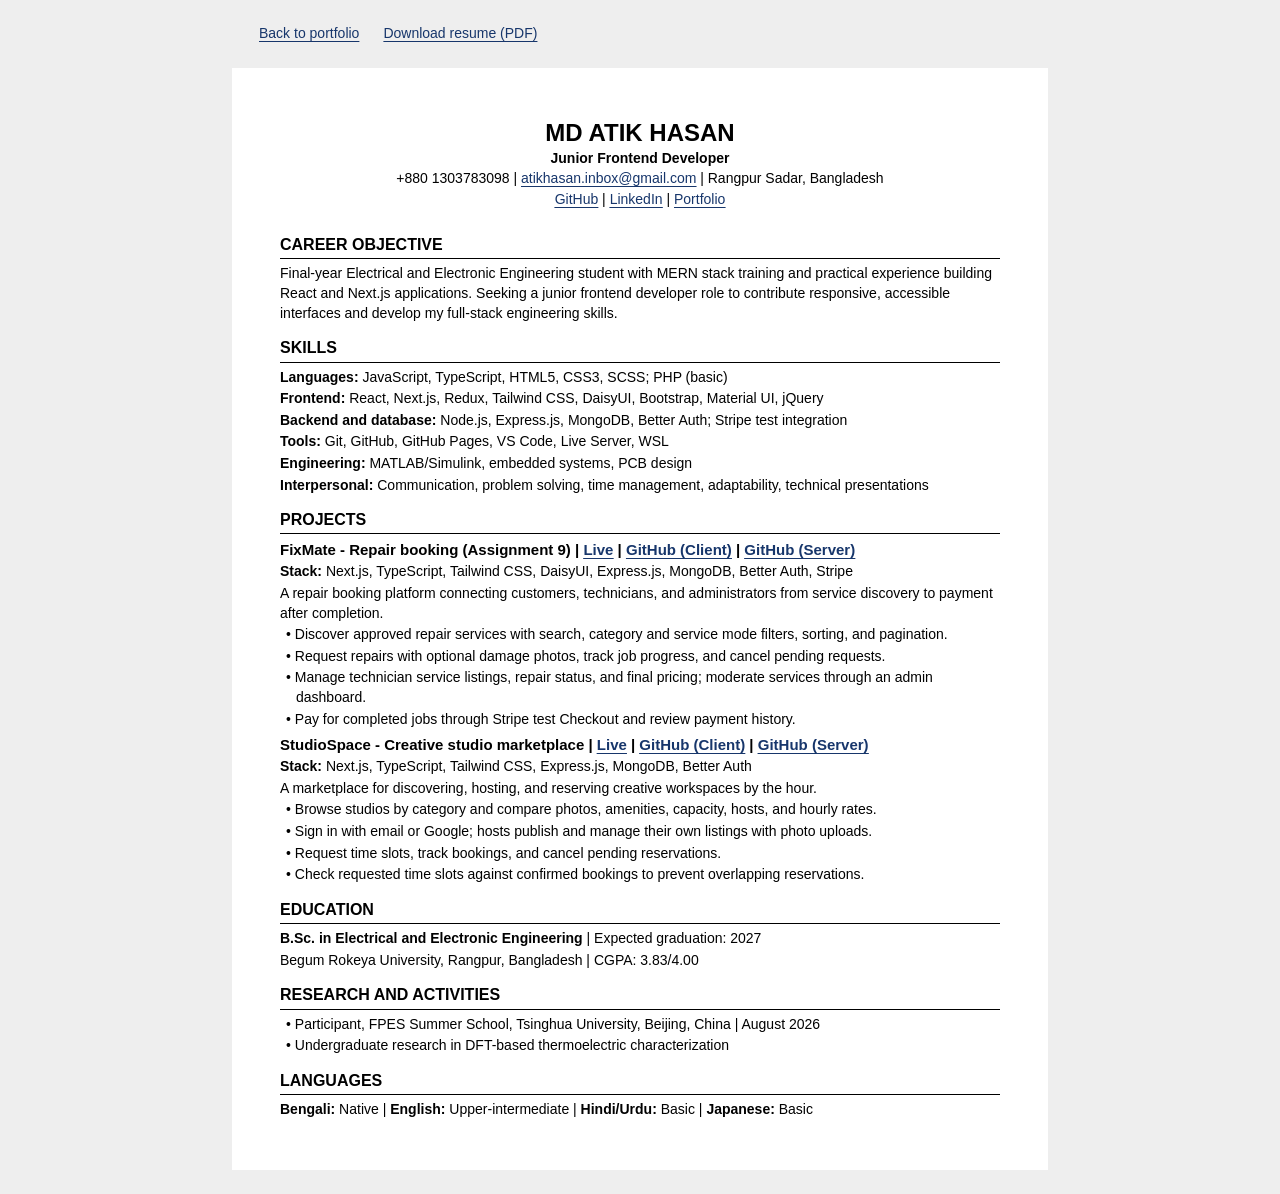
==== commit 5216a1fb: "Refresh portfolio, feature FixMate, and update resume" ====
--- a/assets/resume.html
+++ b/assets/resume.html
@@ -1,36 +1,39 @@
-<!DOCTYPE html><html lang="en"><head><meta charset="utf-8"><meta name="viewport" content="width=device-width,initial-scale=1"><title>Atik Hasan | Resume</title><link rel="stylesheet" href="../bootstrap/css/bootstrap.min.css"><link rel="stylesheet" href="../css/style.css"><link rel="stylesheet" href="../css/portfolio.css"></head><body><div class="main-content"><header class="site-header"><a href="../index.html">Back to portfolio</a><a href="Atik_Hasan_Resume.docx" download>Download resume (.docx)</a></header><main class="detail-page"><h1>MD ATIK HASAN</h1>
-<p>Junior Frontend Developer</p>
-<p>+880 1303783098  |  atikhasan.inbox@gmail.com  |  Rangpur Sadar, Bangladesh</p>
-<p>GitHub  |  LinkedIn  |  Portfolio</p>
-<h2>CAREER OBJECTIVE</h2>
-<p>Final-year EEE student who has completed a MERN stack web development course, with hands-on experience building responsive websites using HTML, CSS, Bootstrap, jQuery, React, and Next.js. Seeking a junior frontend developer role to build clean, user-focused web applications and grow into a full-stack developer.</p>
-<h2>SKILLS</h2>
-<p>Languages: HTML5, CSS3, SCSS, JavaScript, TypeScript, PHP (basic)</p>
-<p>Frameworks &amp; Libraries: React, Next.js, Redux, Tailwind CSS, DaisyUI, Bootstrap, Material UI, jQuery</p>
-<p>Backend &amp; Database: Node.js, Express.js, MongoDB, Better Auth</p>
-<p>Tools: Git, GitHub, GitHub Pages, VS Code, Live Server, WSL</p>
-<p>Other Technical: MATLAB/Simulink, embedded systems, PCB design</p>
-<p>Interpersonal: Communication, problem solving, time management, adaptability, presenting technical work</p>
-<h2>PROJECTS</h2>
-<p>StudioSpace - Creative Studio Marketplace  |  Live  |  GitHub (Frontend)  |  GitHub (Backend)</p>
-<p>Tech: Next.js, TypeScript, Tailwind CSS, Express.js, MongoDB, Better Auth</p>
-<p>A marketplace for discovering, hosting, and reserving creative workspaces by the hour.</p>
-<p>Browse and filter studios by category; view photos, host details, amenities, rates, and capacity</p>
-<p>Email/password and Google sign-in; hosts can publish, edit, and delete their own listings with photo upload</p>
-<p>Request time slots, track bookings, and cancel pending reservations</p>
-<p>Availability check that blocks requests overlapping a confirmed booking</p>
-<p>Bazar Dor - Daily Market Price Tracker  |  Live  |  GitHub</p>
-<p>Tech: Next.js, TypeScript, Tailwind CSS, DaisyUI, MongoDB, Better Auth</p>
-<p>A Bangla-first tracker of everyday essential prices across 12 bazars in 6 divisions of Bangladesh.</p>
-<p>Daily price changes with a scrolling price ticker and top 6 risers and fallers of the day</p>
-<p>Category browsing with price sorting that correctly handles Bengali numerals</p>
-<p>Login-protected product pages with min, max, and average price and a market-wise price table</p>
-<p>Email/password, Google, and GitHub authentication with protected routes and profile management</p>
-<h2>EDUCATION</h2>
-<p>B.Sc. in Electrical and Electronic EngineeringExpected Graduation: 2027</p>
-<p>Begum Rokeya University (BRUR), Rangpur, Bangladesh  |  CGPA: 3.83/4.00</p>
-<h2>EXTRA-CURRICULAR ACTIVITIES</h2>
-<p>Participant, FPES Summer School, Tsinghua University, Beijing, China (August 2026)</p>
-<p>Undergraduate researcher in DFT-based thermoelectric characterization </p>
-<h2>LANGUAGES</h2>
-<p>Bengali: Native    English: Upper-Intermediate    Hindi/Urdu: Basic    Japanese: Basic</p></main></div></body></html>+<!DOCTYPE html><html lang="en"><head><meta charset="utf-8"><meta name="viewport" content="width=device-width,initial-scale=1"><title>MD Atik Hasan | Resume</title><style>
+*{box-sizing:border-box}body{font-family:Arial,sans-serif;color:#000;background:#eee;margin:0;font-size:14px;line-height:1.4}.resume{max-width:794px;background:white;margin:24px auto;padding:40px}h1{font-size:28px;margin:0 0 4px}h2{font-size:16px;margin:20px 0 8px}h3{font-size:15px;margin:8px 0 4px}p{margin:0 0 5px}.role{font-weight:bold}.bullet{padding-left:12px;text-indent:-8px}a{color:#17366b;text-underline-offset:3px}.toolbar{max-width:794px;margin:24px auto;display:flex;gap:24px;padding:0 16px}a:focus-visible{outline:2px solid #17366b;outline-offset:4px}@media(max-width:600px){.resume{margin:0;padding:24px}}@media print{body{background:white}.toolbar{display:none}.resume{margin:0;padding:0;max-width:none}body{font-size:10pt}h1{font-size:22pt}h2{font-size:11pt;margin-top:10pt}h3{font-size:10.5pt}}
+h1,.role,.contact{text-align:center}h1{font-size:24px;margin:0}.role{margin:0}h2{border-bottom:1px solid #000;padding-bottom:2px;margin:14px 0 5px}.resume{max-width:816px;padding:48px}p{margin-bottom:2px}.project{margin:5px 0 2px}.bullet{padding-left:16px;text-indent:-10px}.contact+h2{margin-top:24px}@media(max-width:600px){.resume{padding:24px}}@media print{.resume{padding:0}h1{font-size:18pt}h2{margin-top:8pt}body{line-height:1.2}}
+</style></head><body><nav class="toolbar" aria-label="Resume actions"><a href="../index.html">Back to portfolio</a><a href="Atik_Hasan_Resume.pdf" download>Download resume (PDF)</a></nav><main class="resume"><h1 class="name">MD ATIK HASAN</h1>
+<p class="role">Junior Frontend Developer</p>
+<p class="contact">+880 1303783098 | <a href="mailto:atikhasan.inbox@gmail.com"><u>atikhasan.inbox@gmail.com</u></a> | Rangpur Sadar, Bangladesh</p>
+<p class="contact"><a href="https://github.com/AtikHasanDev"><u>GitHub</u></a> | <a href="https://www.linkedin.com/in/atikhasan-"><u>LinkedIn</u></a> | <a href="https://atikhasandev.github.io/"><u>Portfolio</u></a></p>
+<h2 class="section">CAREER OBJECTIVE</h2>
+<p class="body">Final-year Electrical and Electronic Engineering student with MERN stack training and practical experience building React and Next.js applications. Seeking a junior frontend developer role to contribute responsive, accessible interfaces and develop my full-stack engineering skills.</p>
+<h2 class="section">SKILLS</h2>
+<p class="body"><b>Languages:</b> JavaScript, TypeScript, HTML5, CSS3, SCSS; PHP (basic)</p>
+<p class="body"><b>Frontend:</b> React, Next.js, Redux, Tailwind CSS, DaisyUI, Bootstrap, Material UI, jQuery</p>
+<p class="body"><b>Backend and database:</b> Node.js, Express.js, MongoDB, Better Auth; Stripe test integration</p>
+<p class="body"><b>Tools:</b> Git, GitHub, GitHub Pages, VS Code, Live Server, WSL</p>
+<p class="body"><b>Engineering:</b> MATLAB/Simulink, embedded systems, PCB design</p>
+<p class="body"><b>Interpersonal:</b> Communication, problem solving, time management, adaptability, technical presentations</p>
+<h2 class="section">PROJECTS</h2>
+<h3 class="project">FixMate - Repair booking (Assignment 9) | <a href="https://fixmate-atikhasan.vercel.app"><u>Live</u></a> | <a href="https://github.com/AtikHasanDev/Assignment-9"><u>GitHub (Client)</u></a> | <a href="https://github.com/AtikHasanDev/Assignemnt-9-server"><u>GitHub (Server)</u></a></h3>
+<p class="body"><b>Stack:</b> Next.js, TypeScript, Tailwind CSS, DaisyUI, Express.js, MongoDB, Better Auth, Stripe</p>
+<p class="body">A repair booking platform connecting customers, technicians, and administrators from service discovery to payment after completion.</p>
+<p class="bullet">&#8226; Discover approved repair services with search, category and service mode filters, sorting, and pagination.</p>
+<p class="bullet">&#8226; Request repairs with optional damage photos, track job progress, and cancel pending requests.</p>
+<p class="bullet">&#8226; Manage technician service listings, repair status, and final pricing; moderate services through an admin dashboard.</p>
+<p class="bullet">&#8226; Pay for completed jobs through Stripe test Checkout and review payment history.</p>
+<h3 class="project">StudioSpace - Creative studio marketplace | <a href="https://studiospace-atik.vercel.app/"><u>Live</u></a> | <a href="https://github.com/AtikHasanDev/Assignment-8"><u>GitHub (Client)</u></a> | <a href="https://github.com/AtikHasanDev/Assignment-8-server"><u>GitHub (Server)</u></a></h3>
+<p class="body"><b>Stack:</b> Next.js, TypeScript, Tailwind CSS, Express.js, MongoDB, Better Auth</p>
+<p class="body">A marketplace for discovering, hosting, and reserving creative workspaces by the hour.</p>
+<p class="bullet">&#8226; Browse studios by category and compare photos, amenities, capacity, hosts, and hourly rates.</p>
+<p class="bullet">&#8226; Sign in with email or Google; hosts publish and manage their own listings with photo uploads.</p>
+<p class="bullet">&#8226; Request time slots, track bookings, and cancel pending reservations.</p>
+<p class="bullet">&#8226; Check requested time slots against confirmed bookings to prevent overlapping reservations.</p>
+<h2 class="section">EDUCATION</h2>
+<p class="body"><b>B.Sc. in Electrical and Electronic Engineering</b> | Expected graduation: 2027</p>
+<p class="body">Begum Rokeya University, Rangpur, Bangladesh | CGPA: 3.83/4.00</p>
+<h2 class="section">RESEARCH AND ACTIVITIES</h2>
+<p class="bullet">&#8226; Participant, FPES Summer School, Tsinghua University, Beijing, China | August 2026</p>
+<p class="bullet">&#8226; Undergraduate research in DFT-based thermoelectric characterization</p>
+<h2 class="section">LANGUAGES</h2>
+<p class="body"><b>Bengali:</b> Native | <b>English:</b> Upper-intermediate | <b>Hindi/Urdu:</b> Basic | <b>Japanese:</b> Basic</p></main></body></html>
